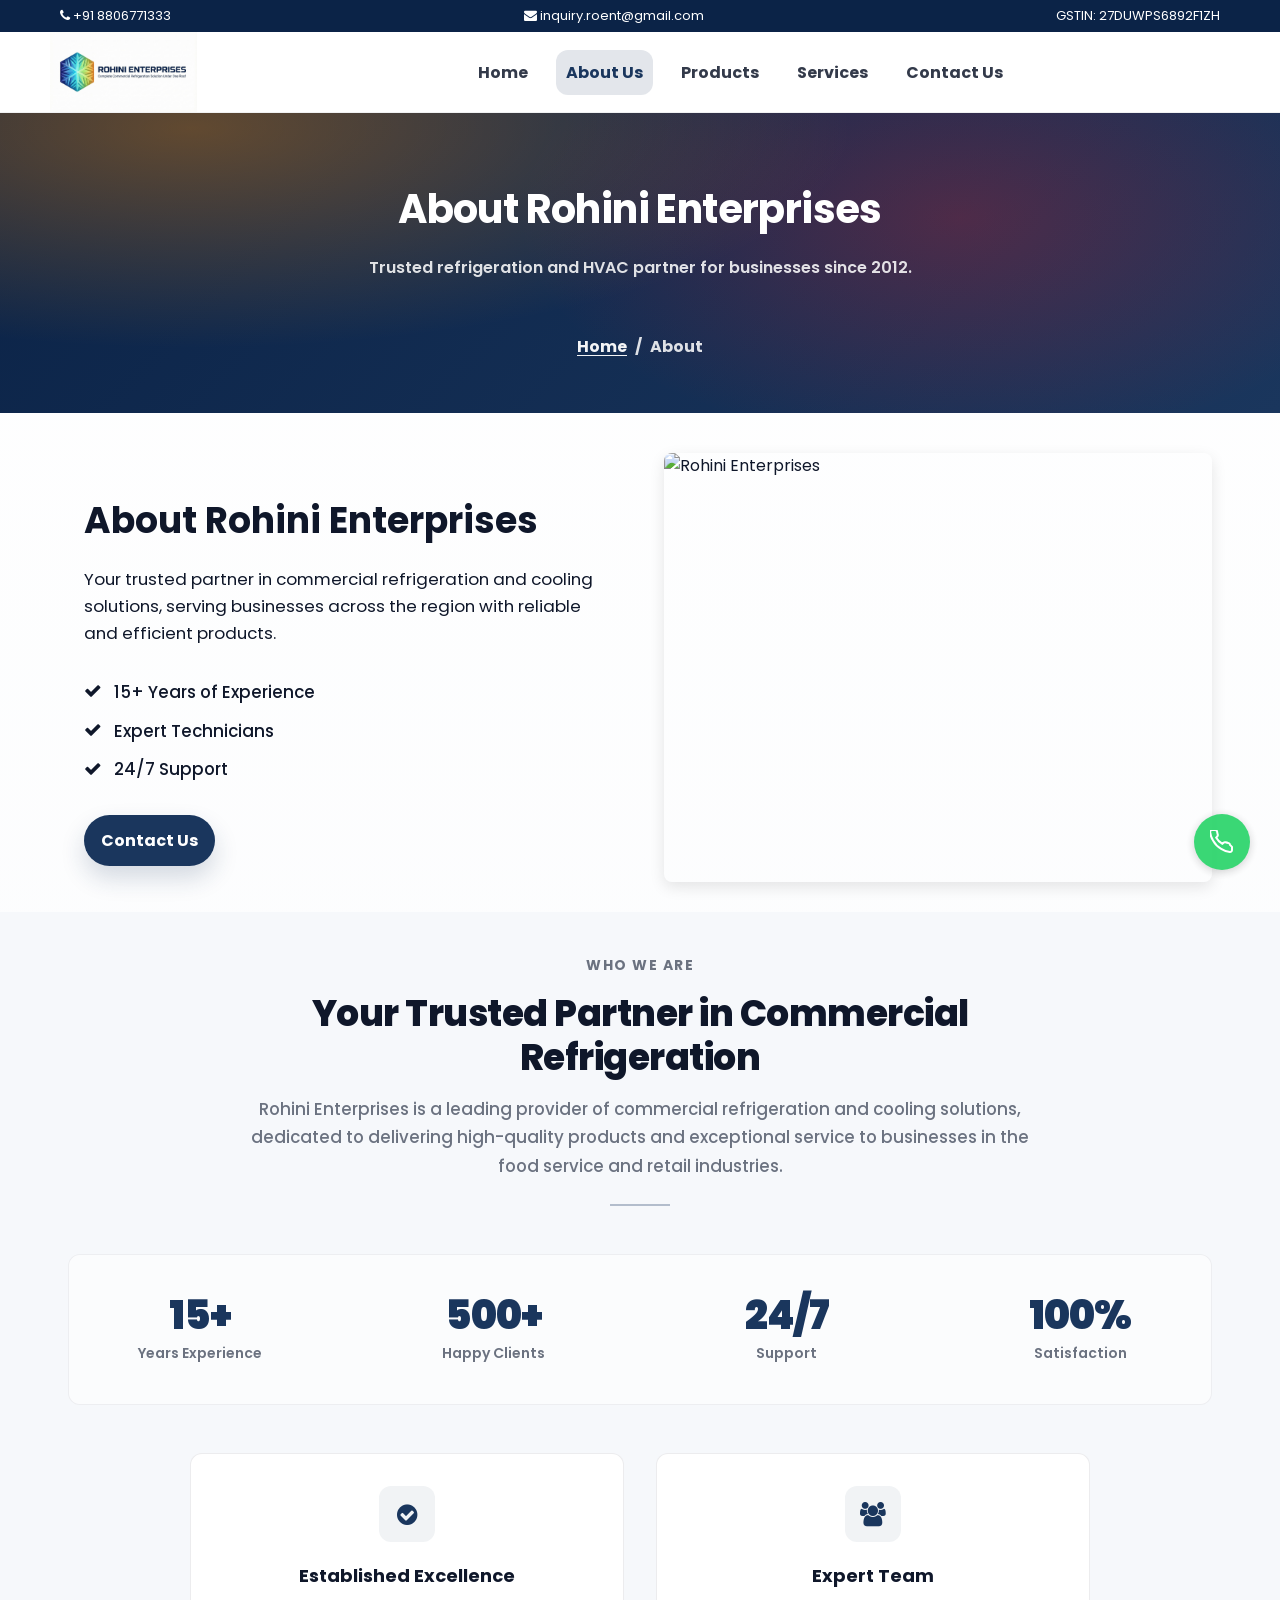
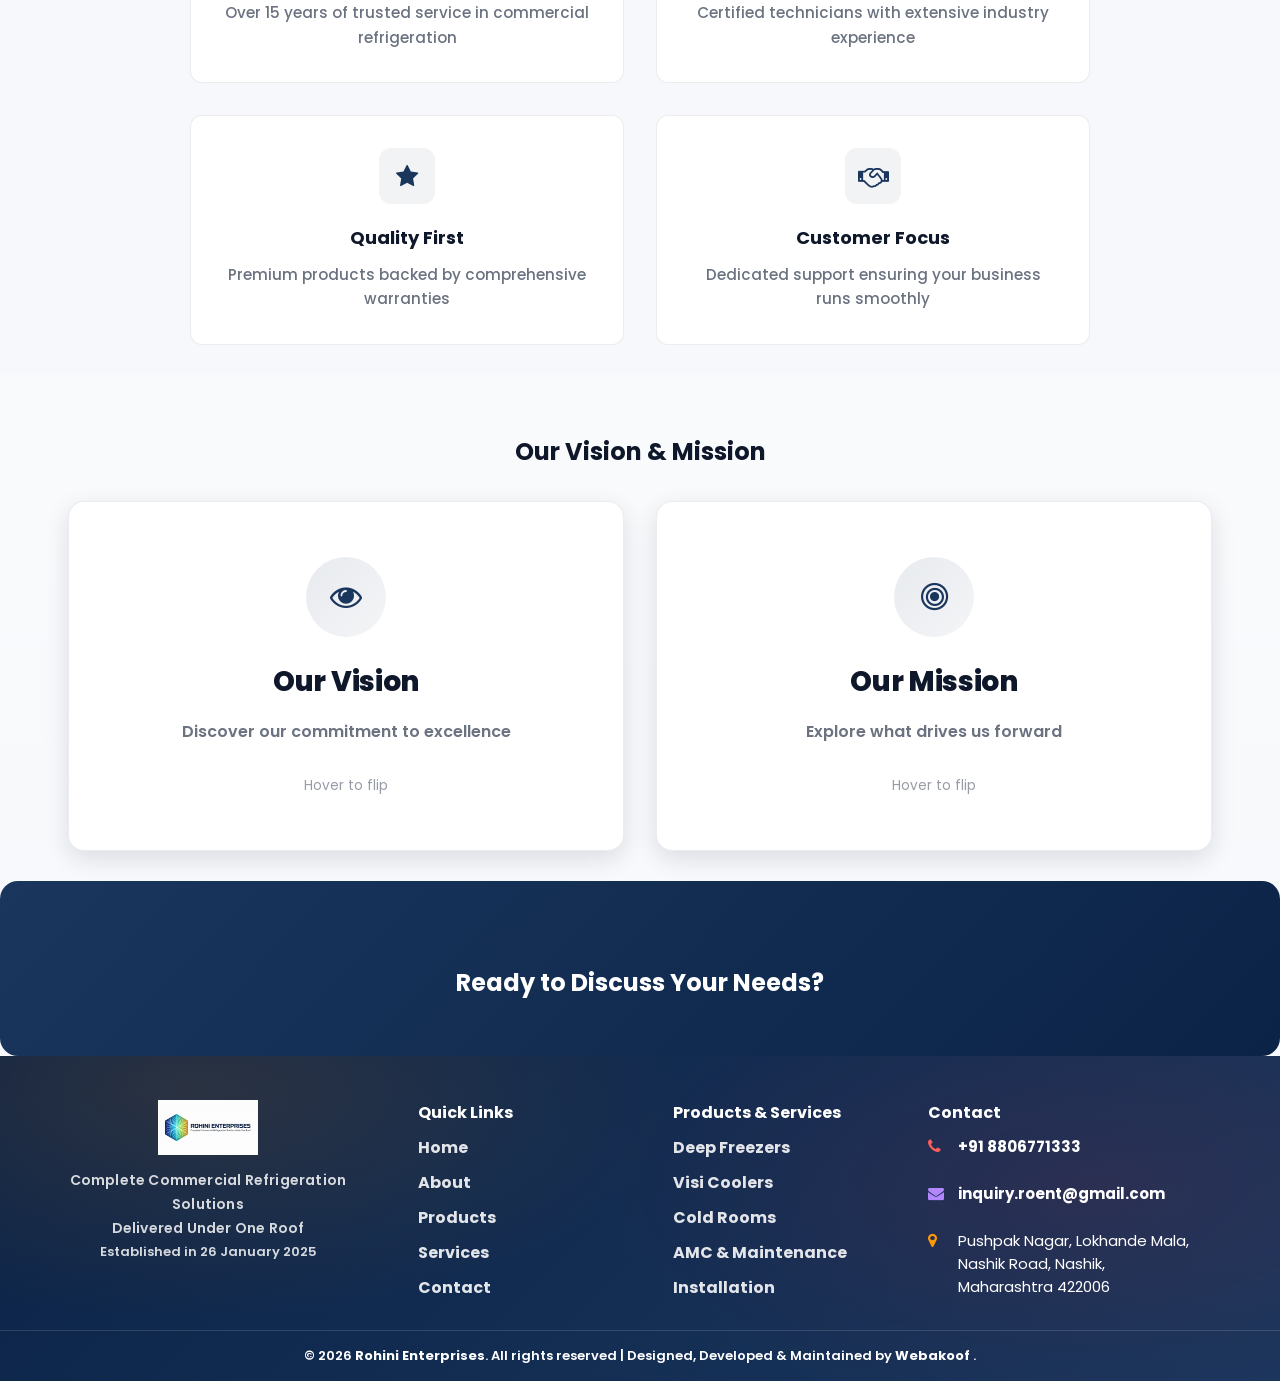
==== about.html @ c816a58b "Initial site commit" ====
<!doctype html>
<html lang="en">
<head>
  <meta charset="utf-8" />
  <meta name="viewport" content="width=device-width, initial-scale=1" />
  <link rel="icon" href="images/logo/logoicon.jpeg" type="image/jpeg">
  <link rel="shortcut icon" href="images/logo/logoicon.jpeg" type="image/jpeg">
  <title>About | Rohini Enterprises</title>
  <link rel="preconnect" href="https://fonts.googleapis.com">
  <link rel="preconnect" href="https://fonts.gstatic.com" crossorigin>
  <link href="https://fonts.googleapis.com/css2?family=Poppins:wght@400;600;700;800;900&display=swap" rel="stylesheet">
  <link rel="stylesheet" href="https://cdnjs.cloudflare.com/ajax/libs/font-awesome/4.7.0/css/font-awesome.min.css">

  <link rel="stylesheet" href="css/main.css" />
</head>
<body>


  
<!-- Top Info Strip -->
<div class="top-info-strip">
  <div class="top-info-inner">

    <div class="top-info-left">
      <i class="fa fa-phone"></i> +91 8806771333
    </div>

    <div class="top-info-center">
      <i class="fa fa-envelope"></i> inquiry.roent@gmail.com
    </div>

    <div class="top-info-right">
      GSTIN:  27DUWPS6892F1ZH
    </div>

  </div>
</div>



 <header class="site-header">
    <div class="container header-inner">
      <a class="brand" href="index.html">
        <img src="images/logo/logoicon.jpeg" alt="Rohini Enterprises" class="header-logo">
      </a>

      <nav class="nav" aria-label="Main navigation">
        <a href="index.html" data-i18n="nav_home">Home</a>
        <a href="about.html" class="active" data-i18n="nav_about">About Us</a>
        <a href="products.html" data-i18n="nav_products">Products</a>
        <a href="services.html" data-i18n="nav_services">Services</a>
        <a href="contact.html" data-i18n="nav_contact">Contact Us</a>
      </nav>

      <div class="header-actions">
        <button class="hamburger" id="hamburger" type="button" aria-label="Open menu">
          <span></span><span></span><span></span>
        </button>
      </div>
    </div>

    <div class="mobile-panel" id="mobilePanel" aria-label="Mobile menu">
      <nav>
        <a href="index.html" data-i18n="nav_home">Home</a>
        <a href="about.html" class="active" data-i18n="nav_about">About Us</a>
        <a href="products.html" data-i18n="nav_products">Products</a>
        <a href="services.html" data-i18n="nav_services">Services</a>
        <a href="contact.html" data-i18n="nav_contact">Contact Us</a>
      </nav>
    </div>
  </header>

  <section class="page-hero">
    <div class="container hero-inner">
      <h1 class="reveal" data-i18n="about_title">About Rohini Enterprises</h1>
      <p class="reveal" data-i18n="about_sub">Trusted refrigeration and HVAC partner for businesses since 2012.</p>
      <div class="breadcrumbs reveal" aria-label="Breadcrumb">
        <a href="index.html" data-i18n="crumb_home">Home</a>
        <span>/</span>
        <span data-i18n="nav_about">About</span>
      </div>
    </div>
  </section>

<main>
<!-- About Intro Section -->
<section class="section">
  <div class="container">
    <div class="about-grid">
      <div class="about-text">
        <h1 class="section-title">About Rohini Enterprises</h1>
        <p>Your trusted partner in commercial refrigeration and cooling solutions, serving businesses across the region with reliable and efficient products.</p>
        <div class="features-list">
          <p><i class="fa fa-check"></i> 15+ Years of Experience</p>
          <p><i class="fa fa-check"></i> Expert Technicians</p>
          <p><i class="fa fa-check"></i> 24/7 Support</p>
        </div>
        <a href="contact.html" class="btn btn-primary">Contact Us</a>
      </div>
      <div class="about-img">
        <img src="images/about-image.jpg" alt="Rohini Enterprises" loading="lazy">
      </div>
    </div>
  </div>
</section>

<!-- Who We Are Section -->
<section id="who-we-are" class="section who-we-are-section">
  <div class="container">
    <!-- Section Header -->
    <div class="who-we-are-header">
      <span class="section-subtitle">Who We Are</span>
      <h2 class="section-headline">Your Trusted Partner in Commercial Refrigeration</h2>
      <p class="section-description">Rohini Enterprises is a leading provider of commercial refrigeration and cooling solutions, dedicated to delivering high-quality products and exceptional service to businesses in the food service and retail industries.</p>
      <div class="section-divider"></div>
    </div>
    
    <!-- Stats Strip -->
    <div class="stats-strip">
      <div class="stat-item">
        <div class="stat-number">15+</div>
        <div class="stat-label">Years Experience</div>
      </div>
      <div class="stat-item">
        <div class="stat-number">500+</div>
        <div class="stat-label">Happy Clients</div>
      </div>
      <div class="stat-item">
        <div class="stat-number">24/7</div>
        <div class="stat-label">Support</div>
      </div>
      <div class="stat-item">
        <div class="stat-number">100%</div>
        <div class="stat-label">Satisfaction</div>
      </div>
    </div>
    
    <!-- Value Points Grid -->
    <div class="value-points-grid">
      <div class="value-point">
        <div class="value-icon">
          <i class="fa fa-check-circle"></i>
        </div>
        <h4>Established Excellence</h4>
        <p>Over 15 years of trusted service in commercial refrigeration</p>
      </div>
      
      <div class="value-point">
        <div class="value-icon">
          <i class="fa fa-users"></i>
        </div>
        <h4>Expert Team</h4>
        <p>Certified technicians with extensive industry experience</p>
      </div>
      
      <div class="value-point">
        <div class="value-icon">
          <i class="fa fa-star"></i>
        </div>
        <h4>Quality First</h4>
        <p>Premium products backed by comprehensive warranties</p>
      </div>
      
      <div class="value-point">
        <div class="value-icon">
          <i class="fa fa-handshake-o"></i>
        </div>
        <h4>Customer Focus</h4>
        <p>Dedicated support ensuring your business runs smoothly</p>
      </div>
    </div>
  </div>
</section>


<!-- Vision & Mission Section -->
<section class="section">
  <div class="container">
    <h2 class="section-title">Our Vision & Mission</h2>
    <div class="vision-mission-grid">
      <!-- Vision Flip Card -->
      <div class="flip-card" data-flip-card>
        <div class="flip-card-inner">
          <div class="flip-card-front">
            <div class="card-icon">
              <i class="fa fa-eye"></i>
            </div>
            <h3>Our Vision</h3>
            <p>Discover our commitment to excellence</p>
            <div class="flip-hint">
              <i class="fa fa-hand-pointer"></i>
              <span class="hint-desktop">Hover to flip</span>
              <span class="hint-mobile">Tap to flip</span>
            </div>
          </div>
          <div class="flip-card-back">
            <h3>Our Vision</h3>
            <p>To be the most trusted name in commercial refrigeration solutions, known for innovation, reliability, and exceptional customer service.</p>
          </div>
        </div>
      </div>

      <!-- Mission Flip Card -->
      <div class="flip-card" data-flip-card>
        <div class="flip-card-inner">
          <div class="flip-card-front">
            <div class="card-icon">
              <i class="fa fa-bullseye"></i>
            </div>
            <h3>Our Mission</h3>
            <p>Explore what drives us forward</p>
            <div class="flip-hint">
              <i class="fa fa-hand-pointer"></i>
              <span class="hint-desktop">Hover to flip</span>
              <span class="hint-mobile">Tap to flip</span>
            </div>
          </div>
          <div class="flip-card-back">
            <h3>Our Mission</h3>
            <ul class="mission-list">
              <li><i class="fa fa-check"></i> Provide top-quality commercial refrigeration equipment</li>
              <li><i class="fa fa-check"></i> Deliver exceptional customer service and support</li>
              <li><i class="fa fa-check"></i> Offer energy-efficient and sustainable solutions</li>
              <li><i class="fa fa-check"></i> Build long-term relationships with our clients</li>
            </ul>
          </div>
        </div>
      </div>
    </div>
  </div>
</section>



  <!-- Team Section -->
  <!-- <section class="section">
    <div class="container text-center">
      <h2 class="section-title">Our Team</h2>
      
    </div>
  </section> -->

 

  

  <!-- CTA Section -->
  <section class="section cta-section">
    <div class="container text-center">
      <h2 class="section-title">Ready to Discuss Your Needs?</h2>
      <!-- CTA content remains the same -->
    </div>
  </section>
</main>

  <footer class="footer">
    <div class="footer-top">
      <div class="container footer-grid">
      <div class="footer-logo-box">
  <div class="footer-brand">
  <a href="index.html" class="footer-logo-link">
    <img
      src="images/logo/logoicon.jpeg"
      alt="Rohini Enterprises"
      class="footer-logo"
    />
  </a>

  <p class="footer-brand-text">
  Complete Commercial Refrigeration Solutions<br>
  Delivered Under One Roof
</p>

  <p class="footer-brand-year">
    Established in 26 January 2025
  </p>
</div>
</div>
        <div>
          <h3 data-i18n="footer_quick">Quick Links</h3>
          <ul>
            <li><a href="index.html" data-i18n="nav_home">Home</a></li>
            <li><a href="about.html" data-i18n="nav_about">About</a></li>
            <li><a href="products.html" data-i18n="nav_products">Products</a></li>
            <li><a href="services.html" data-i18n="nav_services">Services</a></li>
            <li><a href="contact.html" data-i18n="nav_contact">Contact</a></li>
          </ul>
        </div>
        <div>
          <h3 data-i18n="footer_ps">Products & Services</h3>
          <ul>
            <li><a href="products.html">Deep Freezers</a></li>
            <li><a href="products.html">Visi Coolers</a></li>
            <li><a href="products.html">Cold Rooms</a></li>
            <li><a href="services.html">AMC & Maintenance</a></li>
            <li><a href="services.html">Installation</a></li>
          </ul>
        </div>
        <div>
          <h3 data-i18n="footer_contact">Contact</h3>
        <ul class="footer-contact fancy-icons">
  <li class="phone">
    <i class="fa fa-phone"></i>
    <a href="tel:+918806771333">+91 8806771333</a>
  </li>

  <li class="email">
    <i class="fa fa-envelope"></i>
    <a href="mailto:inquiry.roent@gmail.com">inquiry.roent@gmail.com</a>
  </li>

  <li class="address">
    <i class="fa fa-map-marker"></i>
    <span>
      Pushpak Nagar, Lokhande Mala,<br>
      Nashik Road, Nashik,<br>
      Maharashtra 422006
    </span>
  </li>
</ul>

          <!-- <div class="map" style="margin-top:12px">
            <iframe src="https://www.google.com/maps/embed?pb=!1m18!1m12!1m3!1d7499.187116988075!2d73.82320623843785!3d19.98358807566749!2m3!1f0!2f0!3f0!3m2!1i1024!2i768!4f13.1!3m3!1m2!1s0x3bddeaa495f6bd31%3A0xc642419899696885!2sPushpak%20Nagar%2C%20Dhara%20Society%2C%20Laxman%20Nagar%2C%20Nashik%20Road%2C%20Nashik%2C%20Maharashtra!5e0!3m2!1sen!2sin!4v1770349697930!5m2!1sen!2sin" width="600" height="450" style="border:0;" allowfullscreen="" loading="lazy" referrerpolicy="no-referrer-when-downgrade" title="Google Map"></iframe>
          </div> -->
        </div>
      </div>
    </div>
     <!-- Copyright bottom -->
    <div class="footer-bottom">
      <div class="container">
        <div class="bottom-inner">
          <p class="copyright" style="text-align:center; color: #fff !important;">
            &copy; 2026 <strong style="color: #fff;">Rohini Enterprises</strong>. All rights reserved | Designed, Developed & Maintained by

            <a href="https://webakoof.com" target="_blank" rel="noopener noreferrer" style="color: #fff; text-decoration: none;"> <strong>Webakoof</strong> </a>.
          </p>
        </div>
      </div>
    </div>
  </footer>

  <div class="floating" aria-label="Floating actions">
    <a class="float-btn call" href="tel:+919999999999" aria-label="Call">
      <svg viewBox="0 0 24 24" fill="none" stroke="currentColor" stroke-width="2" stroke-linecap="round" stroke-linejoin="round" aria-hidden="true">
        <path d="M22 16.9v3a2 2 0 0 1-2.2 2 19.8 19.8 0 0 1-8.6-3.1A19.5 19.5 0 0 1 3.2 10.8 19.8 19.8 0 0 1 .1 2.2 2 2 0 0 1 2.1 0h3a2 2 0 0 1 2 1.7c.1.9.3 1.9.6 2.7a2 2 0 0 1-.5 2.1L6.1 7.6a16 16 0 0 0 6.3 6.3l1.1-1.1a2 2 0 0 1 2.1-.5c.9.3 1.8.5 2.7.6a2 2 0 0 1 1.7 2z" />
      </svg>
    </a>
    <button class="float-btn top" id="scrollTop" type="button" aria-label="Scroll to top">
      <svg viewBox="0 0 24 24" fill="none" stroke="currentColor" stroke-width="2" stroke-linecap="round" stroke-linejoin="round" aria-hidden="true">
        <path d="M12 19V5" />
        <path d="M5 12l7-7 7 7" />
      </svg>
    </button>
  </div>

  <script src="js/main.js"></script>
</body>
</html>
---- css/main.css ----
/* Main Theme: Rohini Enterprises */
:root{
  --navy:#1A365D;
  --white:#FFFFFF;
  --red:#E21F26;
  --orange:#FF8C00;
  --slate:#0f172a;
  --muted:#6b7280;
  --bg:#f6f8fb;
  --card:#ffffff;
  --ring: rgba(26,54,93,.18);
  --shadow: 0 12px 35px rgba(15,23,42,.10);
  --shadow-sm: 0 10px 20px rgba(15,23,42,.08);
  --radius: 18px;
  --radius-sm: 12px;
  --container: 1180px;
}

*{box-sizing:border-box;}
html{scroll-behavior:smooth;}
body{
  margin:0;
  font-family: "Poppins", system-ui, -apple-system, Segoe UI, Roboto, Arial, sans-serif;
  color:var(--slate);
  background:linear-gradient(180deg,#ffffff 0%, var(--bg) 100%);
}
img{max-width:100%; display:block;}
a{color:inherit; text-decoration:none;}

.container{max-width:var(--container); margin:0 auto; padding:0 18px;}

.btn{
  display:inline-flex;
  align-items:center;
  justify-content:center;
  gap:10px;
  padding:12px 16px;
  border-radius:999px;
  font-weight:700;
  border:1px solid transparent;
  cursor:pointer;
  transition:transform .2s ease, box-shadow .2s ease, background .2s ease, border-color .2s ease;
  user-select:none;
}
.btn:active{transform:translateY(1px) scale(.99);}
.btn-primary{background:var(--navy); color:var(--white); box-shadow: 0 12px 25px rgba(26,54,93,.18);}
.btn-primary:hover{transform:translateY(-1px); box-shadow: 0 16px 32px rgba(26,54,93,.22);}
.btn-accent{background:#199bec; color:#ffffff; box-shadow: 0 12px 25px rgba(25,155,236,.22);}
.btn-accent:hover{transform:translateY(-1px); box-shadow: 0 16px 32px rgba(25,155,236,.28); background:#199bec;}
.btn-outline{background:transparent; border-color:rgba(15,23,42,.15);}
.btn-outline:hover{border-color:rgba(26,54,93,.35); box-shadow:0 10px 18px rgba(15,23,42,.08); transform:translateY(-1px);}

.text-center{
  text-align:center;
  display:flex;
  justify-content:center;
  align-items:center;
}

.badge{
  display:inline-flex;
  align-items:center;
  gap:8px;
  padding:8px 12px;
  border-radius:999px;
  background:rgba(26,54,93,.08);
  border:1px solid rgba(26,54,93,.14);
  font-weight:700;
  color:var(--navy);
}

header.site-header{
  position:sticky;
  top:0;
  z-index:50;
  background:rgba(255,255,255,.82);
  backdrop-filter: blur(12px);
  border-bottom:1px solid rgba(15,23,42,.06);
}
.header-inner{
  display:flex;
  align-items:center;
  justify-content:space-between;
  gap:14px;
  padding:12px 0;
}
.brand {
  display: flex;
  align-items: center;
  justify-content: center;
  padding: 0;
  margin: 0;
  height: 100%;
  min-width: 200px; /* Increased min-width to prevent squishing */
  max-width: 300px; /* Added max-width to prevent excessive stretching */
}

.header-logo {
  width: 100%;
  height: auto;
  max-height: 80px; /* Increased max height */
  object-fit: contain;
  object-position: left center;
  transition: transform 0.2s ease;
}

/* Adjust header container */
.header-inner {
  display: flex;
  align-items: center;
  justify-content: space-between;
  gap: 20px;
  padding: 10px 0;
  height: 80px; /* Fixed height for consistency */
}

/* Responsive adjustments */
@media (max-width: 1200px) {
  .header-logo {
    max-height: 70px;
  }
  .header-inner {
    height: 70px;
  }
}

@media (max-width: 992px) {
  .header-logo {
    max-height: 60px;
  }
  .header-inner {
    height: 60px;
  }
}

@media (max-width: 768px) {
  .header-logo {
    max-height: 50px;
  }
  .header-inner {
    height: 50px;
  }
}

@media (max-width: 480px) {
  .brand {
    min-width: 150px;
  }
  .header-logo {
    max-height: 45px;
  }
  .header-inner {
    height: 45px;
  }
}
.logo{
  width:44px;
  height:44px;
  border-radius:14px;
  background:linear-gradient(135deg,var(--navy),#0b2347);
  display:grid;
  place-items:center;
  box-shadow:0 14px 30px rgba(26,54,93,.22);
}
.logo span{
  color:var(--white);
  font-weight:900;
  letter-spacing:.5px;
}
.brand-title{line-height:1.1;}
.brand-title strong{display:block; font-size:15px; letter-spacing:.2px;}
.brand-title small{display:block; color:var(--muted); font-weight:600;}

.nav{
  display:flex;
  align-items:center;
  gap:18px;
}
.nav a{
  font-weight:700;
  padding:10px 10px;
  border-radius:12px;
  color:rgba(15,23,42,.85);
  transition:background .2s ease, color .2s ease, transform .2s ease;
}
.nav a:hover{background:rgba(26,54,93,.08); color:var(--navy); transform:translateY(-1px);}
.nav a.active{background:rgba(26,54,93,.12); color:var(--navy);}

.header-actions{
  display:flex;
  align-items:center;
  gap:10px;
}
.lang-toggle{
  display:inline-flex;
  align-items:center;
  gap:8px;
  padding:10px 12px;
  border-radius:999px;
  background:rgba(15,23,42,.04);
  border:1px solid rgba(15,23,42,.08);
}
.lang-toggle button{
  border:0;
  background:transparent;
  cursor:pointer;
  font-weight:800;
  padding:6px 10px;
  border-radius:999px;
  color:rgba(15,23,42,.72);
}
.lang-toggle button.active{background:rgba(26,54,93,.12); color:var(--navy);}

 .cart-link{
   position:relative;
   display:inline-flex;
   align-items:center;
   gap:8px;
 }
 .cart-badge{
   display:none;
   align-items:center;
   justify-content:center;
   min-width:22px;
   height:22px;
   padding:0 6px;
   border-radius:999px;
   background:var(--red);
   color:var(--white);
   font-weight:900;
   font-size:12px;
   box-shadow:0 10px 20px rgba(226,31,38,.25);
 }

.hamburger{
  display:none;
  width:46px;
  height:44px;
  border-radius:14px;
  border:1px solid rgba(15,23,42,.10);
  background:rgba(255,255,255,.70);
  cursor:pointer;
}
.hamburger span{display:block; width:20px; height:2px; background:rgba(15,23,42,.72); margin:5px auto; border-radius:2px;}

.mobile-panel{
  display:none;
  position:fixed;
  inset:72px 12px auto 12px;
  border-radius:18px;
  background:rgba(255,255,255,.96);
  backdrop-filter: blur(12px);
  box-shadow: var(--shadow);
  border:1px solid rgba(15,23,42,.08);
  overflow:hidden;
  z-index:60;
}
.mobile-panel.open{display:block;}
.mobile-panel nav{display:flex; flex-direction:column; padding:10px;}
.mobile-panel nav a{padding:14px 12px; border-radius:14px;}
.mobile-panel .mobile-cta{display:flex; gap:10px; padding:12px; border-top:1px solid rgba(15,23,42,.06);}

.page-hero{
  position:relative;
  color:var(--white);
  background: radial-gradient(1200px 400px at 15% 5%, rgba(255,140,0,.35), transparent 55%),
              radial-gradient(800px 420px at 75% 35%, rgba(226,31,38,.28), transparent 55%),
              linear-gradient(135deg, #0b2347, var(--navy));
  overflow:hidden;
}
.page-hero .hero-inner{padding:58px 0 24px 0;}
.page-hero h1{margin:0; font-size:40px; letter-spacing:-.6px;}
.page-hero p{margin:10px 0 0 0; color:rgba(255,255,255,.86); max-width:720px; font-weight:600;}

.breadcrumbs{
  display:flex;
  align-items:center;
  gap:8px;
  flex-wrap:wrap;
  padding:14px 0 22px 0;
  color:rgba(255,255,255,.86);
  font-weight:700;
}
.breadcrumbs a{color:rgba(255,255,255,.95); text-decoration:underline; text-underline-offset:3px;}

.section{
  padding:40px 0 30px 0;
}
.section:last-child{
  padding-bottom:40px;
}
.section-title{
  display:flex;
  align-items:flex-end;
  justify-content:space-between;
  gap:16px;
  margin-bottom:18px;
}
.section-title.section-title-center{
  justify-content:center;
  text-align:center;
}
.section-title.section-title-center p{margin-left:auto; margin-right:auto;}
.section-title.section-title-center > div{width:100%;}
.section-title h2{margin:0; font-size:30px; letter-spacing:-.4px;}
.section-title p{margin:0; color:var(--muted); font-weight:600; max-width:560px;}

.grid{display:grid; gap:18px;}
.grid-3{grid-template-columns:repeat(3, minmax(0,1fr));}
.grid-2{grid-template-columns:repeat(2, minmax(0,1fr));}
.grid-4{grid-template-columns:repeat(4, minmax(0,1fr));}

 .grid > .card{display:flex; flex-direction:column; height:100%;}
 .grid > .card .card-body{display:flex; flex-direction:column; flex:1;}
 .grid > .card .card-actions{margin-top:auto;}

.card{
  background:var(--card);
  border:1px solid rgba(15,23,42,.08);
  border-radius:var(--radius);
  box-shadow:var(--shadow-sm);
  overflow:hidden;
  transform:translateY(0);
  transition:transform .25s ease, box-shadow .25s ease, border-color .25s ease;
}
.card:hover{transform:translateY(-4px); box-shadow:var(--shadow); border-color:rgba(26,54,93,.18);}
.card-media{height:170px; overflow:hidden;}
.card-media img{width:100%; height:100%; object-fit:cover; transform:scale(1.02); transition:transform .35s ease;}
.card:hover .card-media img{transform:scale(1.08);}
.card-body{padding:16px;}
.card-body h3{margin:0 0 8px 0; font-size:18px;}
.card-body p{margin:0 0 12px 0; color:var(--muted); font-weight:600; line-height:1.5;}
.card-actions{display:flex; gap:10px; flex-wrap:wrap;}

 /* Product Grid - Enhanced Card Styling */
 .product-grid .card{
   display:flex;
   flex-direction:column;
   height:100%;
   border-radius:16px;
   overflow:hidden;
   background:var(--card);
   border:1px solid rgba(15,23,42,.1);
   box-shadow:0 4px 12px rgba(15,23,42,.08);
   transition:all 0.3s cubic-bezier(0.4, 0, 0.2, 1);
   will-change:transform, box-shadow;
 }

 .product-grid .card:hover{
   transform:translateY(-6px);
   box-shadow:0 12px 28px rgba(15,23,42,.15);
   border-color:rgba(26,54,93,.2);
 }

 /* Image Container - Fixed Height with Perfect Centering */
 .product-grid .card-media{
   height:280px;
   width:100%;
   display:flex;
   align-items:center;
   justify-content:center;
   background:linear-gradient(180deg, #f8f9fa 0%, #ffffff 100%);
   padding:20px;
   overflow:hidden;
   position:relative;
 }

 /* Subtle background pattern for visual depth */
 .product-grid .card-media::before{
   content:'';
   position:absolute;
   inset:0;
   background-image:radial-gradient(circle at 2px 2px, rgba(15,23,42,.03) 1px, transparent 0);
   background-size:24px 24px;
   opacity:0.5;
 }

 /* Image Styling - Perfect Centering and Aspect Ratio */
 .product-grid .card-media img{
   width:100%;
   height:100%;
   object-fit:contain;
   object-position:center;
   display:block;
   transition:transform 0.4s cubic-bezier(0.4, 0, 0.2, 1);
   max-width:100%;
   max-height:100%;
 }

 /* Subtle zoom on hover */
 .product-grid .card:hover .card-media img{
   transform:scale(1.05);
 }

 /* Card Body - Consistent Styling */
 .product-grid .card-body{
   padding:20px;
   text-align:center;
   display:flex;
   flex-direction:column;
   justify-content:center;
   flex:1;
   background:var(--card);
 }

 .product-grid .card-body h3{
   margin:0;
   font-size:1.15em;
   font-weight:700;
   color:var(--slate);
   line-height:1.4;
   letter-spacing:-0.2px;
 }

 /* Responsive Image Heights */
 @media (max-width: 980px){
   .product-grid .card-media{
     height:260px;
     padding:18px;
   }
   
   .product-grid .card{
     border-radius:14px;
   }
 }

 @media (max-width: 720px){
   .product-grid .card-media{
     height:240px;
     padding:16px;
   }
   
   .product-grid .card-body{
     padding:16px;
   }
   
   .product-grid .card-body h3{
     font-size:1.05em;
   }
   
   .product-grid .card{
     border-radius:12px;
   }
   
   .product-grid .card:hover{
     transform:translateY(-4px);
   }
 }

 .gallery-grid .card-media{height:260px;}

.category-grid .card{display:flex; flex-direction:column; height:100%;}
.category-grid .card-media{
  height:220px;
  display:flex;
  align-items:center;
  justify-content:center;
  padding:12px;
  background:rgba(255,255,255,.9);
}
.category-grid .card-media img{
  object-fit:contain;
  transform:none;
}
.category-grid .card:hover .card-media img{transform:none;}
.category-grid .card-body{display:flex; flex-direction:column; flex:1;}
.category-grid .card-actions{margin-top:auto;}

.hero-home{
  position:relative;
  color:var(--white);
  background: transparent;
  overflow:hidden;
  width:100%;
  margin:0;
  padding:0;
}
.hero-home .hero-wrap{padding:0; display:block;}
.hero-home h1{margin:0; font-size:46px; letter-spacing:-1px;}
.hero-home p{margin:12px 0 0 0; color:rgba(255,255,255,.86); font-weight:600; max-width:650px; line-height:1.55;}
.hero-cta{margin-top:18px; display:flex; gap:12px; flex-wrap:wrap;}
.hero-kicker{margin-bottom:14px;}
 .hero-home .hero-kicker{color:rgba(255,255,255,.95); background:rgba(255,255,255,.10); border-color:rgba(255,255,255,.18);}

/* Hero Banner Slider Styling */
.hero-banner-slider{
  position:relative;
  width:100%;
  margin:0;
  padding:0;
  overflow:hidden;
  min-height:300px;
  background:transparent;
}
.hero-slide{
  position:absolute;
  width:100%;
  top:0;
  left:0;
  opacity:0;
  visibility:hidden;
  transition:opacity 0.8s ease-in-out, visibility 0.8s ease-in-out;
  z-index:1;
}
.hero-slide.active{
  position:relative;
  opacity:1;
  visibility:visible;
  z-index:2;
}
/* Hero Slider Navigation Arrows */
.hero-slider-arrow{
  position:absolute;
  top:50%;
  transform:translateY(-50%);
  width:50px;
  height:50px;
  border-radius:50%;
  background:rgba(255,255,255,0.9);
  border:2px solid rgba(26,54,93,0.2);
  color:var(--navy);
  display:flex;
  align-items:center;
  justify-content:center;
  cursor:pointer;
  z-index:10;
  transition:all 0.3s ease;
  font-size:20px;
  box-shadow:0 4px 12px rgba(0,0,0,0.15);
}
.hero-slider-arrow:hover{
  background:var(--white);
  border-color:var(--navy);
  transform:translateY(-50%) scale(1.1);
  box-shadow:0 6px 20px rgba(0,0,0,0.25);
}
.hero-slider-arrow:active{
  transform:translateY(-50%) scale(0.95);
}
.hero-slider-prev{
  left:20px;
}
.hero-slider-next{
  right:20px;
}
@media (max-width: 768px){
  .hero-banner-slider{
    min-height:auto;
    max-height:500px;
  }
  .hero-slide{
    width:100%;
  }
  .hero-banner-link img{
    width:100%;
    height:auto;
    max-height:500px;
    object-fit:contain;
    object-position:center top;
  }
  .hero-slider-arrow{
    width:36px;
    height:36px;
    font-size:14px;
    background:rgba(255,255,255,0.95);
  }
  .hero-slider-prev{
    left:8px;
  }
  .hero-slider-next{
    right:8px;
  }
}
@media (max-width: 480px){
  .hero-banner-slider{
    min-height:auto;
    max-height:400px;
  }
  .hero-banner-link img{
    max-height:400px;
    object-fit:contain;
    object-position:center top;
  }
  .hero-slider-arrow{
    width:32px;
    height:32px;
    font-size:12px;
  }
  .hero-slider-prev{
    left:5px;
  }
  .hero-slider-next{
    right:5px;
  }
}
.hero-banner-link{
  width:100%;
  display:block;
  margin:0;
  padding:0;
  text-decoration:none;
  cursor:pointer;
  transition:opacity 0.3s ease;
}
.hero-banner-link:hover{
  opacity:0.95;
}
.hero-banner-link:active{
  opacity:0.9;
}
.hero-banner-link img{
  width:100%;
  height:auto;
  display:block;
  object-fit:cover;
  object-position:center;
  pointer-events:none;
  max-width:100%;
}

/* Legacy hero-banner class for backward compatibility */
.hero-banner{
  width:100%;
  display:block;
  margin:0;
  padding:0;
  text-decoration:none;
  cursor:pointer;
  transition:opacity 0.3s ease;
}
.hero-banner:hover{
  opacity:0.95;
}
.hero-banner:active{
  opacity:0.9;
}
.hero-banner img{
  width:100%;
  height:auto;
  display:block;
  object-fit:cover;
  pointer-events:none;
}

.slider{
  position:relative;
  border-radius:24px;
  overflow:hidden;
  border:1px solid rgba(255,255,255,.16);
  box-shadow: 0 28px 60px rgba(0,0,0,.22);
}
.slide{
  position:absolute;
  inset:0;
  opacity:0;
  transition:opacity .65s ease;
}
.slide.active{opacity:1;}
.slide img{width:100%; height:360px; object-fit:cover;}

 .slider-arrow{
   position:absolute;
   top:50%;
   transform:translateY(-50%);
   width:44px;
   height:44px;
   border-radius:16px;
   border:1px solid rgba(255,255,255,.22);
   background:rgba(0,0,0,.18);
   color:rgba(255,255,255,.92);
   display:grid;
   place-items:center;
   cursor:pointer;
   z-index:2;
   transition:background .2s ease, transform .2s ease;
 }
 .slider-arrow:hover{background:rgba(0,0,0,.28); transform:translateY(-50%) scale(1.03);}
 .slider-arrow.prev{left:12px;}
 .slider-arrow.next{right:12px;}
.slider-overlay{
  position:absolute;
  inset:0;
  background:linear-gradient(180deg, rgba(0,0,0,.0) 30%, rgba(0,0,0,.35) 100%);
}
.slider-dots{
  position:absolute;
  left:14px;
  bottom:14px;
  display:flex;
  gap:8px;
}
.dot{
  width:10px;
  height:10px;
  border-radius:999px;
  background:rgba(255,255,255,.55);
  border:1px solid rgba(255,255,255,.55);
  cursor:pointer;
}
.dot.active{background:var(--orange); border-color:var(--orange);}

.marquee{
  position:relative;
  border-top:1px solid rgba(255,255,255,.14);
  border-bottom:1px solid rgba(255,255,255,.14);
  background:rgba(255,255,255,.06);
  overflow:hidden;
}
.marquee .track{
  display:flex;
  width:max-content;
  gap:42px;
  padding:12px 0;
  animation: marquee 18s linear infinite;
}
.marquee .item{font-weight:800; color:rgba(255,255,255,.92); letter-spacing:.2px; white-space:nowrap;}
@keyframes marquee{from{transform:translateX(0);}to{transform:translateX(-50%);}}

.feature-block{
  background: radial-gradient(900px 320px at 10% 20%, rgba(255,140,0,.18), transparent 60%),
              radial-gradient(900px 320px at 80% 60%, rgba(226,31,38,.16), transparent 60%),
              linear-gradient(135deg, #ffffff, #f5f7fb);
  border:1px solid rgba(15,23,42,.08);
  border-radius:24px;
  padding:22px;
  box-shadow:var(--shadow-sm);
  display:grid;
  grid-template-columns: 1fr 1fr;
  gap:18px;
  align-items:center;
}
.feature-block h3{margin:0 0 10px 0; font-size:22px;}
.feature-block p{margin:0; color:rgba(15,23,42,.72); font-weight:600; line-height:1.6;}
.feature-media{border-radius:20px; overflow:hidden; border:1px solid rgba(15,23,42,.08);}
.feature-media img{width:100%; height:260px; object-fit:cover;}

.icon{
  width:46px;
  height:46px;
  border-radius:14px;
  display:flex;
  align-items:center;
  justify-content:center;
  background:rgba(26,54,93,.05);
  color:var(--navy);
  margin-bottom:12px;
}
.icon svg{width:24px; height:24px;}

.form{
  background:var(--card);
  border:1px solid rgba(15,23,42,.08);
  border-radius:24px;
  box-shadow:var(--shadow-sm);
  padding:18px;
}
.field{display:flex; flex-direction:column; gap:8px; margin-bottom:12px;}
.field label{font-weight:800; font-size:13px; color:rgba(15,23,42,.80);}
.field input, .field textarea{
  width:100%;
  border-radius:14px;
  border:1px solid rgba(15,23,42,.14);
  padding:12px 12px;
  font:inherit;
  outline:none;
  background:#fff;
  transition:border-color .2s ease, box-shadow .2s ease;
}
.field input:focus, .field textarea:focus{border-color:rgba(26,54,93,.55); box-shadow:0 0 0 4px var(--ring);}
.error{color:var(--red); font-weight:800; font-size:12px; display:none;}

.footer{
  background: radial-gradient(900px 420px at 15% 10%, rgba(255,140,0,.12), transparent 55%),
              radial-gradient(900px 420px at 85% 40%, rgba(226,31,38,.10), transparent 55%),
              linear-gradient(135deg, #0b2347, var(--navy));
  color:rgba(255,255,255,.86);
}
.footer-top{padding:44px 0 18px 0;}

.footer-grid{
  display:grid;
   gap:18px;
    grid-template-columns: 1.4fr 1fr 1fr 1.2fr;
  }
.footer h3{margin:0 0 10px 0; color:var(--white); font-size:16px;}
.footer p{margin:0; line-height:1.7; font-weight:600; color:rgba(255,255,255,.82);}
.footer a{color:rgba(255,255,255,.88); font-weight:700;}
.footer a:hover{color:var(--white); text-decoration:underline; text-underline-offset:3px;}
.footer ul{margin:0; padding:0; list-style:none; display:flex; flex-direction:column; gap:10px;}
.footer-bottom{
  border-top:1px solid rgba(255,255,255,.14);
  padding:14px 0;
  color:rgba(255,255,255,.70);
  font-weight:700;
  font-size:13px;
}



.footer-logo {
  display: block;
  height: 52px;
  width: auto;
  margin: 0 auto 14px auto;
    margin-bottom: 10px;
}

.footer-brand {
  max-width: 280px;
  text-align: center;
}
.footer-logo {
  height: 55px;
  width: auto;
  margin-bottom: 14px;
  align-items: center;
}

.footer-brand-text {
  font-size: 14px;
  line-height: 1.45;
  color: rgba(255, 255, 255, 0.85);
  margin-bottom: 4px;
  letter-spacing: 0.2px;
}



.footer-brand-year {
  font-size: 13px;
  color: rgba(255, 255, 255, 0.6);
}

.footer-contact {
  list-style: none;
  padding: 0;
  margin: 0;
}

.footer-contact li {
  display: flex;
  align-items: flex-start;
  gap: 12px;
  margin-bottom: 14px;
  font-size: 15px;
  color: #ffffff;
}

/* ICON BASE STYLE */
.footer-contact i {
  font-size: 16px;
  min-width: 18px;
  margin-top: 3px;
}

/* ICON COLORS (LIKE YOUR IMAGE) */
.footer-contact li.phone i {
  color: #ff5c5c; /* red/pink phone */
}

.footer-contact li.email i {
  color: #b388ff; /* purple mail */
}

.footer-contact li.address i {
  color: #ff9800; /* orange location */
}

/* LINKS */
.footer-contact a {
  color: #ffffff;
  text-decoration: none;
}

.footer-contact a:hover {
  text-decoration: underline;
}

/* Mobile alignment */
@media (max-width: 768px) {
  .footer-brand {
    text-align: center;
    margin: 0 auto;
  }
}

.map{
  border-radius:18px;
  overflow:hidden;
  border:1px solid rgba(255,255,255,.18);
  height:190px;
}
.map iframe{width:100%; height:100%; border:0;}

/* Floating Action Buttons */
.floating {
  position: fixed;
  right: 30px;
  bottom: 30px;
  display: flex;
  flex-direction: column;
  align-items: center;
  gap: 20px;
  z-index: 9999;
  pointer-events: none;
  /* Ensure buttons don't overlap with scrollbar */
  padding-right: env(safe-area-inset-right);
}

/* Base button styles for all floating buttons */
.float-btn, .whatsapp-toggle {
  width: 56px;
  height: 56px;
  border-radius: 50%;
  display: grid;
  place-items: center;
  background: #ffffff;
  border: 1px solid rgba(0, 0, 0, 0.1);
  box-shadow: 0 2px 10px rgba(0, 0, 0, 0.2);
  cursor: pointer;
  transition: all 0.3s cubic-bezier(0.4, 0, 0.2, 1);
  position: relative;
  overflow: hidden;
  padding: 0;
  margin: 0;
  text-decoration: none;
  color: inherit;
  pointer-events: auto;
}

/* Hover and active states */
.float-btn:hover, .whatsapp-toggle:hover {
  transform: translateY(-3px);
  box-shadow: 0 6px 16px rgba(0, 0, 0, 0.2);
}

.float-btn:active, .whatsapp-toggle:active {
  transform: translateY(0);
  box-shadow: 0 2px 8px rgba(0, 0, 0, 0.15);
}

/* Phone call button */
.float-btn.call {
  background: #25D366;
  border: none;
  order: 2;
  opacity: 0.9;
  transition: all 0.3s ease;
}

.float-btn.call:hover {
  opacity: 1;
  transform: scale(1.05);
  box-shadow: 0 6px 16px rgba(37, 211, 102, 0.4);
}

.float-btn.call svg {
  stroke: #fff;
  width: 24px;
  height: 24px;
}

/* WhatsApp button */
.whatsapp-toggle {
  background: #25D366;
  color: white;
  border: none;
  box-shadow: 0 4px 12px rgba(37, 211, 102, 0.3);
  order: 1;
  opacity: 0.9;
  transition: all 0.3s ease;
}

.whatsapp-toggle:hover {
  opacity: 1;
  transform: scale(1.05);
  box-shadow: 0 6px 16px rgba(37, 211, 102, 0.4);
}

.whatsapp-toggle i {
  font-size: 28px;
  color: white;
}

/* Back to top button */
.float-btn.top {
  display: none;
  background: var(--navy);
  border: none;
  order: 0;
  opacity: 0.9;
  transition: opacity 0.3s ease;
}

.float-btn.top.show {
  display: grid;
}

.float-btn.top svg {
  stroke: #fff;
  width: 22px;
  height: 22px;
}

/* Responsive adjustments */
@media (max-width: 768px) {
  .floating {
    right: max(20px, env(safe-area-inset-right));
    bottom: max(20px, env(safe-area-inset-bottom));
    gap: 15px;
  }
  
  .float-btn, .whatsapp-toggle {
    width: 52px;
    height: 52px;
  }
  
  .whatsapp-toggle i {
    font-size: 26px;
  }
  
  .float-btn svg {
    width: 22px;
    height: 22px;
  }
}

.reveal{opacity:0; transform:translateY(14px); transition:opacity .7s ease, transform .7s ease;}
.reveal.in-view{opacity:1; transform:translateY(0);}

.price{
  display:flex;
  align-items:baseline;
  justify-content:space-between;
  gap:10px;
  margin:10px 0 12px 0;
}

/* Service Cards */
.service-card {
  background: var(--card);
  border: 1px solid rgba(15,23,42,.08);
  border-radius: var(--radius);
  padding: 30px 25px;
  text-align: center;
  transition: all 0.3s cubic-bezier(0.4, 0, 0.2, 1);
  box-shadow: var(--shadow-sm);
  height: 100%;
  display: flex;
  flex-direction: column;
  align-items: center;
}

.service-card:hover {
  transform: translateY(-5px);
  box-shadow: var(--shadow);
  border-color: var(--navy);
}

.service-icon {
  width: 70px;
  height: 70px;
  border-radius: 50%;
  background: rgba(26, 54, 93, 0.05);
  display: flex;
  align-items: center;
  justify-content: center;
  margin: 0 auto 20px;
  transition: all 0.3s ease;
  position: relative;
}

.service-card:hover .service-icon {
  background: var(--navy);
  color: white;
  transform: scale(1.1);
}

.service-icon i {
  font-size: 28px;
  color: var(--navy);
  transition: all 0.3s ease;
  display: inline-block;
}

.service-card:hover .service-icon i {
  color: white;
}

/* Fallback icon styling for service-card */
.service-card .service-icon .icon-fallback {
  display: none;
  font-size: 28px;
  line-height: 1;
  position: absolute;
  top: 50%;
  left: 50%;
  transform: translate(-50%, -50%);
  transition: all 0.3s ease;
}

.service-card .service-icon .icon-fallback.show {
  display: block;
}

.service-card .service-icon i.hide {
  display: none !important;
}

.service-card:hover .service-icon .icon-fallback.show {
  filter: brightness(0) invert(1);
}

.service-card h3 {
  color: var(--navy);
  margin: 0 0 10px 0;
  font-size: 18px;
  font-weight: 700;
}

.service-card p {
  color: var(--muted);
  font-size: 14px;
  line-height: 1.6;
  margin: 0;
}

/* Responsive adjustments */
@media (max-width: 768px) {
  .service-card {
    padding: 20px 15px;
  }
  
  .service-icon {
    width: 60px;
    height: 60px;
  }
  
  .service-icon i {
    font-size: 24px;
  }
  
  .service-card .service-icon .icon-fallback {
    font-size: 24px;
  }
  
  .service-card h3 {
    font-size: 16px;
  }
  
  .service-card p {
    font-size: 13px;
  }
}

.price strong{font-size:18px;}
.price span{color:var(--muted); font-weight:700; font-size:13px;}
 .price{
   display:flex;
   align-items:baseline;
   justify-content:space-between;
   gap:10px;
   margin:10px 0 12px 0;
 }
 .price strong{font-size:18px;}
 .price span{color:var(--muted); font-weight:700; font-size:13px;}

 .cart{
   display:flex;
   flex-direction:column;
   gap:12px;
 }
 .cart-row{
   background:var(--card);
   border:1px solid rgba(15,23,42,.08);
   border-radius:20px;
   box-shadow:var(--shadow-sm);
   padding:12px;
   display:grid;
   grid-template-columns: 90px 1fr 110px 120px 120px;
   gap:12px;
   align-items:center;
 }
 .cart-media{width:90px; height:70px; border-radius:16px; overflow:hidden; border:1px solid rgba(15,23,42,.08);}
 .cart-media img{width:100%; height:100%; object-fit:cover;}
 .cart-name{font-weight:900;}
 .cart-price{color:var(--muted); font-weight:800; margin-top:4px;}
 .cart-qty input{
   width:100%;
   border-radius:14px;
   border:1px solid rgba(15,23,42,.14);
   padding:10px 10px;
   font:inherit;
   font-weight:800;
 }
 .cart-line{font-weight:900; text-align:right;}
 .cart-remove{display:flex; justify-content:flex-end;}

 .checkout-row{
   display:flex;
   align-items:center;
   justify-content:space-between;
   gap:10px;
   padding:8px 0;
   font-weight:800;
 }

.small-note{color:var(--muted); font-weight:700; font-size:13px; line-height:1.6;}

@media (max-width: 980px){
  .hero-home .hero-wrap{display:block;}
  .slider{order:-1;}
  .grid-3{grid-template-columns:repeat(2, minmax(0,1fr));}
  .grid-4{grid-template-columns:repeat(2, minmax(0,1fr));}
  .feature-block{grid-template-columns:1fr;}
  .footer-grid{grid-template-columns:1fr 1fr;}
  .cart-row{grid-template-columns: 70px 1fr;}
  .cart-line{text-align:left;}
  .cart-remove{justify-content:flex-start;}
}

@media (max-width: 720px){
  .nav{display:none;}
  .hamburger{display:inline-block;}
  .brand{min-width:auto;}
  .page-hero h1{font-size:32px;}
  .hero-home h1{font-size:34px;}
  .slide img{height:280px;}
  .grid-2{grid-template-columns:1fr;}
  .grid-3{grid-template-columns:1fr;}
  .grid-4{grid-template-columns:1fr;}
  .footer-grid{grid-template-columns:1fr;}
  .cart-row{grid-template-columns: 70px 1fr;}
  .cart-line{text-align:left;}
  .cart-remove{justify-content:flex-start;}

  .section{
    padding:32px 0 24px 0;
  }
  .section:last-child{
    padding-bottom:32px;
  }
  .page-hero .hero-inner{padding:44px 0 18px 0;}
  .hero-home .hero-wrap{padding:0;}
  .hero-home p{font-size:14px;}
  .hero-cta{flex-direction:column;}
  .hero-cta .btn{width:100%;}

  .cart-row{gap:10px;}
  .cart-qty, .cart-line, .cart-remove{grid-column:1 / -1;}

  .floating {
    right: 12px;
    bottom: 12px;
  }
  
  .float-btn {
    width: 48px;
    height: 48px;
  }
  
  .float-btn svg {
    width: 20px;
    height: 20px;
  }
  
}

@media (min-width: 981px){
  .slide img{height:clamp(9000px, 1400vh, 20000px);}
  .hero-home .hero-wrap{padding:0;}
}










.top-info-strip {
  background-color: #0b2347;
  color: #ffffff;
  font-size: 13px;
}

.top-info-inner {
  max-width: 1200px;
  margin: 0 auto;
  padding: 6px 20px;
  display: flex;
  justify-content: space-between;
  align-items: center;
}

.top-info-left span,
.top-info-right span {
  margin-right: 18px;
  display: inline-flex;
  align-items: center;
  gap: 6px;
}

.top-info-strip i {
  font-size: 13px;
}

/* Mobile */
@media (max-width: 768px) {
  .top-info-inner {
    flex-direction: column;
    gap: 6px;
    text-align: center;
  }

  .top-info-left span {
    margin-right: 0;
  }
}










.hero-center {
  text-align: center;
  display: flex;
  flex-direction: column;
  align-items: center;
}

.hero-center .breadcrumbs {
  display: flex;
  align-items: center;
  justify-content: center;
  gap: 6px;
}

.hero-center .separator {
  opacity: 0.6;
}






/* WhatsApp Floating Toggle - Styles moved to main floating buttons section */





/* About Page */


/* About intro section */
/* About Section */
.about-grid {
  display: grid;
  grid-template-columns: 1fr 1fr;
  gap: 3rem;
  align-items: center;
}

.about-text {
  padding: 1rem;
}

.about-text .section-title {
  text-align: left;
  margin-bottom: 1.5rem;
  font-size: 2.25rem;
  line-height: 1.2;
}

.about-text p {
  margin-bottom: 1.5rem;
  line-height: 1.6;
  font-size: 1.05rem;
}

.features-list {
  margin: 2rem 0;
}

.features-list p {
  margin: 0.75rem 0;
  display: flex;
  align-items: center;
  gap: 0.75rem;
  font-weight: 500;
}

.features-list i {
  color: var(--primary-color);
  font-size: 1.1rem;
}

.about-img {
  border-radius: 8px;
  overflow: hidden;
  box-shadow: 0 5px 15px rgba(0,0,0,0.1);
  height: 100%;
  min-height: 400px;
}

.about-img img {
  width: 100%;
  height: 100%;
  object-fit: cover;
  display: block;
  transition: transform 0.3s ease;
}

.about-img:hover img {
  transform: scale(1.02);
}

/* Responsive */
@media (max-width: 768px) {
  .about-grid {
    grid-template-columns: 1fr;
    gap: 2rem;
  }
  
  .about-text {
    text-align: center;
    padding: 0;
  }
  
  .about-text .section-title {
    text-align: center;
  }
  
  .features-list {
    text-align: left;
    max-width: 300px;
    margin: 2rem auto;
  }
  
  .about-img {
    min-height: 300px;
  }
}




/* who we are */


/* Ensure section titles are centered */
.section-title {
  text-align: center;
  width: 100%;
  margin-left: auto;
  margin-right: auto;
  display: block;
}

/* Who We Are Section - Clean & Simple */
.who-we-are-section {
  background: var(--bg);
}

/* Section Header */
.who-we-are-header {
  text-align: center;
  max-width: 800px;
  margin: 0 auto 3rem;
}

.section-subtitle {
  display: inline-block;
  font-size: 0.875rem;
  font-weight: 700;
  color: var(--muted);
  text-transform: uppercase;
  letter-spacing: 1.5px;
  margin-bottom: 1rem;
}

.section-headline {
  font-size: 2.25rem;
  font-weight: 800;
  color: var(--slate);
  margin: 0 0 1rem 0;
  line-height: 1.2;
  letter-spacing: -0.5px;
}

.section-description {
  font-size: 1.05rem;
  line-height: 1.7;
  color: var(--muted);
  margin: 0 0 1.5rem 0;
  font-weight: 500;
}

.section-divider {
  width: 60px;
  height: 2px;
  background: var(--navy);
  margin: 0 auto;
  opacity: 0.3;
}

/* Stats Strip */
.stats-strip {
  display: grid;
  grid-template-columns: repeat(4, 1fr);
  gap: 2rem;
  padding: 2.5rem 0;
  margin-bottom: 3rem;
  background: rgba(255, 255, 255, 0.6);
  border-radius: 12px;
  border: 1px solid rgba(15, 23, 42, 0.06);
}

.stat-item {
  text-align: center;
  padding: 0 1rem;
}

.stat-item .stat-number {
  font-size: 2.5rem;
  font-weight: 900;
  color: var(--navy);
  margin-bottom: 0.5rem;
  line-height: 1;
  letter-spacing: -1px;
}

.stat-item .stat-label {
  font-size: 0.875rem;
  font-weight: 600;
  color: var(--muted);
  text-transform: none;
  letter-spacing: 0;
}

/* Value Points Grid */
.value-points-grid {
  display: grid;
  grid-template-columns: repeat(2, 1fr);
  gap: 2rem;
  max-width: 900px;
  margin: 0 auto;
}

.value-point {
  padding: 2rem;
  background: var(--white);
  border-radius: 12px;
  border: 1px solid rgba(15, 23, 42, 0.08);
  text-align: center;
  transition: all 0.3s ease;
}

.value-point:hover {
  border-color: var(--navy);
  transform: translateY(-2px);
  box-shadow: 0 4px 12px rgba(15, 23, 42, 0.08);
}

.value-icon {
  width: 56px;
  height: 56px;
  margin: 0 auto 1.25rem;
  display: flex;
  align-items: center;
  justify-content: center;
  background: rgba(26, 54, 93, 0.06);
  border-radius: 12px;
  color: var(--navy);
  font-size: 24px;
  transition: all 0.3s ease;
}

.value-point:hover .value-icon {
  background: var(--navy);
  color: var(--white);
}

.value-point h4 {
  margin: 0 0 0.75rem 0;
  font-size: 1.125rem;
  font-weight: 700;
  color: var(--slate);
}

.value-point p {
  margin: 0;
  font-size: 0.95rem;
  color: var(--muted);
  line-height: 1.6;
  font-weight: 500;
}

/* Responsive Design */
@media (max-width: 980px) {
  .stats-strip {
    grid-template-columns: repeat(2, 1fr);
    gap: 1.5rem;
    padding: 2rem 1.5rem;
  }
  
  .value-points-grid {
    gap: 1.5rem;
  }
  
  .section-headline {
    font-size: 1.875rem;
  }
}

@media (max-width: 720px) {
  .who-we-are-header {
    margin-bottom: 2rem;
  }
  
  .section-headline {
    font-size: 1.625rem;
  }
  
  .section-description {
    font-size: 1rem;
  }
  
  .stats-strip {
    grid-template-columns: 1fr;
    gap: 1.5rem;
    padding: 2rem 1rem;
  }
  
  .stat-item .stat-number {
    font-size: 2rem;
  }
  
  .value-points-grid {
    grid-template-columns: 1fr;
    gap: 1.25rem;
  }
  
  .value-point {
    padding: 1.5rem;
  }
  
  .value-icon {
    width: 48px;
    height: 48px;
    font-size: 20px;
    margin-bottom: 1rem;
  }
  
  .value-point h4 {
    font-size: 1rem;
  }
  
  .value-point p {
    font-size: 0.9rem;
  }
}

/* Specific override for the Who We Are section */
/* Who We Are section title override removed - using new structure */

/* Services Flow Section - Process Path Layout */
.services-flow-section {
  background: linear-gradient(180deg, var(--bg) 0%, var(--white) 100%);
  position: relative;
  overflow: hidden;
}

.services-flow-header {
  text-align: center;
  max-width: 700px;
  margin: 0 auto 4rem;
}

.section-label {
  display: inline-block;
  font-size: 0.75rem;
  font-weight: 800;
  color: var(--muted);
  text-transform: uppercase;
  letter-spacing: 2px;
  margin-bottom: 1rem;
}

.services-flow-header .section-headline {
  font-size: 2.5rem;
  font-weight: 800;
  color: var(--slate);
  margin: 0 0 1rem 0;
  letter-spacing: -0.5px;
}

.section-subtext {
  font-size: 1.05rem;
  line-height: 1.7;
  color: var(--muted);
  margin: 0;
  font-weight: 500;
}

/* Service Flow Container - Staggered Layout */
.service-flow-container {
  position: relative;
  display: grid;
  grid-template-columns: repeat(3, 1fr);
  grid-template-rows: repeat(3, auto);
  gap: 2rem;
  max-width: 1200px;
  margin: 0 auto;
  padding: 2rem 0;
}

/* Staggered Card Positioning */
.service-flow-card[data-step="1"] {
  grid-column: 1;
  grid-row: 1;
}

.service-flow-card[data-step="2"] {
  grid-column: 2;
  grid-row: 1;
}

.service-flow-card[data-step="3"] {
  grid-column: 3;
  grid-row: 2;
}

.service-flow-card[data-step="4"] {
  grid-column: 2;
  grid-row: 3;
}

.service-flow-card[data-step="5"] {
  grid-column: 1;
  grid-row: 3;
}

.service-flow-card[data-step="6"] {
  grid-column: 3;
  grid-row: 3;
}

/* Service Flow Card */
.service-flow-card {
  position: relative;
  background: var(--white);
  border-radius: 20px;
  padding: 2rem;
  box-shadow: 0 8px 32px rgba(15, 23, 42, 0.1);
  border: 1px solid rgba(15, 23, 42, 0.08);
  transition: all 0.4s cubic-bezier(0.4, 0, 0.2, 1);
  text-align: center;
  z-index: 1;
}

.service-flow-card:hover {
  transform: translateY(-8px);
  box-shadow: 0 16px 48px rgba(15, 23, 42, 0.15);
  border-color: var(--navy);
}

.service-icon-wrapper {
  margin: 0 auto 1.5rem;
  width: 80px;
  height: 80px;
  display: flex;
  align-items: center;
  justify-content: center;
  position: relative;
}

.service-icon {
  width: 80px;
  height: 80px;
  display: flex;
  align-items: center;
  justify-content: center;
  background: linear-gradient(135deg, rgba(26, 54, 93, 0.1), rgba(26, 54, 93, 0.05));
  border-radius: 50%;
  color: var(--navy);
  font-size: 2rem;
  transition: all 0.4s ease;
  position: relative;
  min-width: 80px;
  min-height: 80px;
}

/* Ensure Font Awesome icons display properly */
.service-icon i.fa {
  display: inline-block !important;
  font-style: normal;
  font-variant: normal;
  text-rendering: auto;
  line-height: 1;
  font-family: "FontAwesome" !important;
  font-weight: normal;
  width: auto;
  height: auto;
  opacity: 1;
  visibility: visible;
}

/* Fallback icon styling - hidden by default, shown via JS if FA icon fails */
.icon-fallback {
  display: none;
  font-size: 2rem;
  line-height: 1;
  position: absolute;
  top: 50%;
  left: 50%;
  transform: translate(-50%, -50%);
  pointer-events: none;
}

/* Show fallback when explicitly set via JS */
.icon-fallback.show {
  display: block;
}

.service-icon i.fa.hide {
  display: none !important;
}

.service-flow-card:hover .service-icon {
  background: linear-gradient(135deg, var(--navy), #0b2347);
  color: var(--white);
  transform: scale(1.1);
  box-shadow: 0 8px 24px rgba(26, 54, 93, 0.3);
}

.service-flow-card:hover .icon-fallback.show {
  filter: brightness(0) invert(1);
}

.service-flow-card h3 {
  font-size: 1.25rem;
  font-weight: 800;
  color: var(--slate);
  margin: 0 0 0.75rem 0;
  letter-spacing: -0.3px;
}

.service-flow-card p {
  font-size: 0.95rem;
  line-height: 1.6;
  color: var(--muted);
  margin: 0;
  font-weight: 500;
}

/* Connector Lines */
.connector-line {
  position: absolute;
  pointer-events: none;
  z-index: 0;
  opacity: 0.3;
  transition: all 0.4s ease;
}

.connector-right {
  right: -1rem;
  top: 50%;
  width: 2rem;
  height: 2px;
  background: linear-gradient(90deg, var(--navy), transparent);
  transform: translateY(-50%);
}

.connector-down {
  bottom: -1rem;
  left: 50%;
  width: 2px;
  height: 2rem;
  background: linear-gradient(180deg, var(--navy), transparent);
  transform: translateX(-50%);
}

.service-flow-card:hover .connector-line {
  opacity: 0.6;
  background: var(--navy);
}

/* Responsive Design */
@media (max-width: 980px) {
  .service-flow-container {
    grid-template-columns: repeat(2, 1fr);
    grid-template-rows: repeat(4, auto);
    gap: 1.5rem;
  }
  
  .service-flow-card[data-step="1"] {
    grid-column: 1;
    grid-row: 1;
  }
  
  .service-flow-card[data-step="2"] {
    grid-column: 2;
    grid-row: 1;
  }
  
  .service-flow-card[data-step="3"] {
    grid-column: 1;
    grid-row: 2;
  }
  
  .service-flow-card[data-step="4"] {
    grid-column: 2;
    grid-row: 2;
  }
  
  .service-flow-card[data-step="5"] {
    grid-column: 1;
    grid-row: 3;
  }
  
  .service-flow-card[data-step="6"] {
    grid-column: 2;
    grid-row: 3;
  }
  
  .connector-right {
    display: none;
  }
  
  .connector-down {
    display: block;
  }
  
  .services-flow-header .section-headline {
    font-size: 2rem;
  }
}

@media (max-width: 720px) {
  .services-flow-header {
    margin-bottom: 3rem;
  }
  
  .services-flow-header .section-headline {
    font-size: 1.75rem;
  }
  
  .section-subtext {
    font-size: 0.95rem;
  }
  
  .service-flow-container {
    grid-template-columns: 1fr;
    grid-template-rows: repeat(6, auto);
    gap: 1.5rem;
    padding: 1rem 0;
    position: relative;
  }
  
  /* Vertical Timeline Layout */
  .service-flow-container::before {
    content: '';
    position: absolute;
    left: 2rem;
    top: 0;
    bottom: 0;
    width: 2px;
    background: linear-gradient(180deg, var(--navy), transparent);
    opacity: 0.2;
    z-index: 0;
  }
  
  .service-flow-card {
    position: relative;
    padding-left: 4rem;
    text-align: left;
  }
  
  .service-flow-card[data-step="1"],
  .service-flow-card[data-step="2"],
  .service-flow-card[data-step="3"],
  .service-flow-card[data-step="4"],
  .service-flow-card[data-step="5"],
  .service-flow-card[data-step="6"] {
    grid-column: 1;
  }
  
  .service-flow-card[data-step="1"] { grid-row: 1; }
  .service-flow-card[data-step="2"] { grid-row: 2; }
  .service-flow-card[data-step="3"] { grid-row: 3; }
  .service-flow-card[data-step="4"] { grid-row: 4; }
  .service-flow-card[data-step="5"] { grid-row: 5; }
  .service-flow-card[data-step="6"] { grid-row: 6; }
  
  .service-icon-wrapper {
    position: absolute;
    left: 0;
    top: 0;
    margin: 0;
    width: 4rem;
    height: 4rem;
  }
  
  .service-icon {
    width: 3.5rem;
    height: 3.5rem;
    min-width: 3.5rem;
    min-height: 3.5rem;
    font-size: 1.5rem;
    background: var(--white);
    border: 2px solid var(--navy);
  }
  
  .service-icon i.fa {
    font-size: 1.5rem;
  }
  
  .icon-fallback {
    font-size: 1.5rem;
  }
  
  .connector-line {
    display: none;
  }
  
  .service-flow-card h3 {
    font-size: 1.125rem;
  }
  
  .service-flow-card p {
    font-size: 0.9rem;
  }
}







/* Vision & Mission Section */
/* Vision & Mission Flip Cards */
.vision-mission-grid {
  display: grid;
  grid-template-columns: repeat(2, 1fr);
  gap: 2rem;
  margin-top: 2rem;
  perspective: 1000px;
}

.flip-card {
  background-color: transparent;
  width: 100%;
  height: 350px;
  perspective: 1000px;
  cursor: pointer;
}

.flip-card-inner {
  position: relative;
  width: 100%;
  height: 100%;
  text-align: center;
  transition: transform 0.6s ease-in-out;
  transform-style: preserve-3d;
}

.flip-card.flipped .flip-card-inner {
  transform: rotateY(180deg);
}

.flip-card-front,
.flip-card-back {
  position: absolute;
  width: 100%;
  height: 100%;
  backface-visibility: hidden;
  -webkit-backface-visibility: hidden;
  border-radius: 16px;
  box-shadow: 0 8px 24px rgba(15, 23, 42, 0.12);
  display: flex;
  flex-direction: column;
  align-items: center;
  justify-content: center;
  padding: 2.5rem;
  background: var(--white);
  border: 1px solid rgba(15, 23, 42, 0.08);
}

.flip-card-back {
  transform: rotateY(180deg);
  overflow-y: auto;
}

/* Desktop: Flip on hover (hover takes precedence) */
@media (min-width: 769px) {
  .flip-card:hover .flip-card-inner {
    transform: rotateY(180deg) !important;
  }
  
  .flip-hint {
    display: block;
  }
}

/* Hint visibility */
.hint-mobile {
  display: none;
}

.hint-desktop {
  display: block;
}

/* Mobile: Show tap hint */
@media (max-width: 768px) {
  .hint-desktop {
    display: none;
  }
  
  .hint-mobile {
    display: block;
  }
}

.flip-card-front .card-icon {
  width: 80px;
  height: 80px;
  background: linear-gradient(135deg, rgba(26, 54, 93, 0.1), rgba(26, 54, 93, 0.05));
  border-radius: 50%;
  display: flex;
  align-items: center;
  justify-content: center;
  margin: 0 auto 1.5rem;
  font-size: 2rem;
  color: var(--navy);
  transition: all 0.3s ease;
}

.flip-card-front h3 {
  margin: 0 0 1rem 0;
  font-size: 1.75rem;
  font-weight: 800;
  color: var(--slate);
  letter-spacing: -0.3px;
}

.flip-card-front p {
  margin: 0;
  font-size: 1rem;
  color: var(--muted);
  font-weight: 600;
  line-height: 1.6;
}

.flip-hint {
  margin-top: 1.5rem;
  display: flex;
  flex-direction: column;
  align-items: center;
  gap: 0.5rem;
  font-size: 0.85rem;
  color: var(--muted);
  opacity: 0.7;
}

.flip-hint i {
  font-size: 1.2rem;
  animation: pulse 2s ease-in-out infinite;
}

@keyframes pulse {
  0%, 100% {
    opacity: 0.7;
    transform: scale(1);
  }
  50% {
    opacity: 1;
    transform: scale(1.1);
  }
}

.flip-card-back h3 {
  margin: 0 0 1.5rem 0;
  font-size: 1.75rem;
  font-weight: 800;
  color: var(--slate);
  letter-spacing: -0.3px;
}

.flip-card-back p {
  color: var(--slate);
  line-height: 1.8;
  text-align: left;
  margin: 0;
  font-size: 1rem;
  font-weight: 600;
}

.flip-card-back .mission-list {
  list-style: none;
  padding: 0;
  margin: 0;
  text-align: left;
  width: 100%;
}

.flip-card-back .mission-list li {
  margin-bottom: 1rem;
  padding-left: 2rem;
  position: relative;
  line-height: 1.7;
  color: var(--slate);
  font-size: 1rem;
  font-weight: 600;
}

.flip-card-back .mission-list li:last-child {
  margin-bottom: 0;
}

.flip-card-back .mission-list i {
  color: var(--orange);
  position: absolute;
  left: 0;
  top: 2px;
  font-size: 1rem;
}

/* Responsive adjustments */
@media (max-width: 980px) {
  .vision-mission-grid {
    gap: 1.5rem;
  }
  
  .flip-card {
    height: 320px;
  }
  
  .flip-card-front,
  .flip-card-back {
    padding: 2rem;
  }
}

@media (max-width: 768px) {
  .vision-mission-grid {
    grid-template-columns: 1fr;
    gap: 1.5rem;
  }
  
  .flip-card {
    height: 300px;
  }
  
  .flip-card-front,
  .flip-card-back {
    padding: 1.75rem;
  }
  
  .flip-card-front .card-icon {
    width: 70px;
    height: 70px;
    font-size: 1.75rem;
  }
  
  .flip-card-front h3,
  .flip-card-back h3 {
    font-size: 1.5rem;
  }
  
  .flip-card-front p {
    font-size: 0.95rem;
  }
  
  .flip-card-back p,
  .flip-card-back .mission-list li {
    font-size: 0.95rem;
  }
}




/* Hero Section Centering */
.page-hero {
  display: flex;
  align-items: center;
  min-height: 300px; /* Adjust height as needed */
  text-align: center;
}

.hero-inner {
  width: 100%;
  max-width: 100%;
  display: flex;
  flex-direction: column;
  align-items: center;
  justify-content: center;
  padding: 2rem 1.5rem;
  text-align: center;
}

.page-hero h1 {
  margin: 0 0 1rem 0;
  width: 100%;
  max-width: 800px;
}

.page-hero p {
  margin: 0 0 1.5rem 0;
  max-width: 600px;
  width: 100%;
}

.breadcrumbs {
  justify-content: center;
  margin-top: 1rem;
}

/* Ensure text alignment for all direct children */
.page-hero > .container > * {
  text-align: center;
  margin-left: auto;
  margin-right: auto;
  width: 100%;
}

/* Responsive adjustments */
@media (max-width: 768px) {
  .page-hero {
    min-height: 250px;
  }
  
  .page-hero h1 {
    font-size: 2rem;
  }
  
  .page-hero p {
    font-size: 1.1rem;
  }
}














/* Quick Access Section */
.quick-access-grid {
  display: grid;
  grid-template-columns: repeat(auto-fit, minmax(200px, 1fr));
  gap: 1.5rem;
  margin-top: 2rem;
}

.quick-access-card {
  background: white;
  border-radius: var(--radius-sm);
  padding: 2rem 1rem;
  text-align: center;
  color: var(--navy);
  text-decoration: none;
  transition: transform 0.3s ease, box-shadow 0.3s ease;
  border: 1px solid rgba(0,0,0,0.05);
}

.quick-access-card:hover {
  transform: translateY(-5px);
  box-shadow: var(--shadow-sm);
}

.quick-access-card i {
  font-size: 2.5rem;
  margin-bottom: 1rem;
  color: var(--primary-color);
  display: block;
}

/* About Snapshot */
.about-snapshot {
  text-align: center;
  max-width: 800px;
  margin: 0 auto;
  padding: 2rem 0;
}

.about-snapshot .btn {
  margin-top: 1.5rem;
}

/* Vision & Mission */
.vision-mission-grid {
  display: grid;
  grid-template-columns: repeat(auto-fit, minmax(300px, 1fr));
  gap: 2rem;
  margin-top: 2rem;
}

.vision-mission-card {
  background: white;
  border-radius: var(--radius-sm);
  padding: 2rem;
  box-shadow: var(--shadow-sm);
  transition: transform 0.3s ease;
}

.vision-mission-card:hover {
  transform: translateY(-5px);
}

.vision-mission-card i {
  font-size: 2.5rem;
  color: var(--primary-color);
  margin-bottom: 1rem;
  display: block;
}

.vision-mission-card h3 {
  color: var(--navy);
  margin-bottom: 1rem;
}

/* Services Grid */
.services-grid {
  display: grid;
  grid-template-columns: repeat(auto-fit, minmax(250px, 1fr));
  gap: 2rem;
  margin-top: 2rem;
}

.service-card {
  background: white;
  border-radius: var(--radius-sm);
  padding: 2rem;
  text-align: center;
  transition: transform 0.3s ease;
  box-shadow: var(--shadow-sm);
}

.service-card:hover {
  transform: translateY(-5px);
}

.service-card i {
  font-size: 2.5rem;
  color: var(--primary-color);
  margin-bottom: 1rem;
  display: block;
}

/* CTA Section */
.cta-section {
  text-align: center;
  background: linear-gradient(135deg, var(--navy), #0b2347);
  color: white;
  padding: 4rem 1rem;
  border-radius: var(--radius);
}

.cta-section h2 {
  color: white;
  margin-bottom: 1rem;
}

.cta-section p {
  margin-bottom: 2rem;
  opacity: 0.9;
}

.cta-buttons {
  display: flex;
  gap: 1rem;
  justify-content: center;
  flex-wrap: wrap;
}

/* Responsive Adjustments */
@media (max-width: 768px) {
  .quick-access-grid {
    grid-template-columns: repeat(2, 1fr);
  }
  
  .vision-mission-grid,
  .services-grid {
    grid-template-columns: 1fr;
  }
  
  .cta-buttons {
    flex-direction: column;
    align-items: center;
  }
  
  .cta-buttons .btn {
    width: 100%;
    max-width: 300px;
  }
}




/* Testimonials Section */
.testimonials-grid {
  display: grid;
  grid-template-columns: repeat(auto-fit, minmax(300px, 1fr));
  gap: 2rem;
  margin-top: 3rem;
}

.testimonial-card {
  background: white;
  border-radius: var(--radius-sm);
  padding: 2rem;
  box-shadow: var(--shadow-sm);
  transition: transform 0.3s ease;
  display: flex;
  flex-direction: column;
  height: 100%;
}

.testimonial-card:hover {
  transform: translateY(-5px);
  box-shadow: var(--shadow);
}

.testimonial-content {
  flex: 1;
  margin-bottom: 1.5rem;
}

.testimonial-content .stars {
  color: #FFD700;
  font-size: 1.2rem;
  margin-bottom: 1rem;
}

.testimonial-content p {
  font-style: italic;
  color: var(--muted);
  line-height: 1.6;
}

.testimonial-author {
  display: flex;
  align-items: center;
  border-top: 1px solid rgba(0,0,0,0.05);
  padding-top: 1.5rem;
}

.author-avatar {
  width: 50px;
  height: 50px;
  border-radius: 50%;
  background: var(--bg);
  display: flex;
  align-items: center;
  justify-content: center;
  margin-right: 1rem;
  color: var(--navy);
  font-size: 2rem;
}

.author-info h4 {
  margin: 0;
  color: var(--navy);
  font-size: 1.1rem;
}

.author-info p {
  margin: 0.2rem 0 0;
  font-size: 0.9rem;
  color: var(--muted);
}

/* Responsive adjustments */
@media (max-width: 768px) {
  .testimonials-grid {
    grid-template-columns: 1fr;
  }
  
  .testimonial-card {
    margin-bottom: 1.5rem;
  }
}




/* Office Hours & Visiting Info */
.office-info-grid {
  display: grid;
  grid-template-columns: repeat(auto-fit, minmax(300px, 1fr));
  gap: 2rem;
  margin: 3rem 0;
}

.info-card {
  background: white;
  border-radius: var(--radius-sm);
  padding: 2rem;
  height: 100%;
  box-shadow: var(--shadow-sm);
  transition: transform 0.3s ease;
}

.info-card:hover {
  transform: translateY(-5px);
  box-shadow: var(--shadow);
}

.info-card i {
  font-size: 2.5rem;
  color: var(--primary-color);
  margin-bottom: 1rem;
  display: block;
}

.info-card h3 {
  color: var(--navy);
  margin-bottom: 1.5rem;
  position: relative;
  padding-bottom: 0.8rem;
}

.info-card h3:after {
  content: '';
  position: absolute;
  bottom: 0;
  left: 0;
  width: 50px;
  height: 3px;
  background: var(--primary-color);
}

.info-list {
  list-style: none;
  padding: 0;
  margin: 0 0 1.5rem;
}

.info-list li {
  padding: 0.5rem 0;
  border-bottom: 1px solid rgba(0,0,0,0.05);
  display: flex;
  justify-content: space-between;
}

.info-list li:last-child {
  border-bottom: none;
}

.holiday-note {
  font-size: 0.9rem;
  color: var(--muted);
  font-style: italic;
  margin: 1rem 0 0;
}

.map-container {
  margin-top: 2rem;
  border-radius: var(--radius-sm);
  overflow: hidden;
  box-shadow: var(--shadow-sm);
}

.map-container iframe {
  display: block;
  width: 100%;
  border: none;
}

/* Responsive adjustments */
@media (max-width: 768px) {
  .office-info-grid {
    grid-template-columns: 1fr;
  }
  
  .map-container {
    margin-top: 1rem;
  }
}
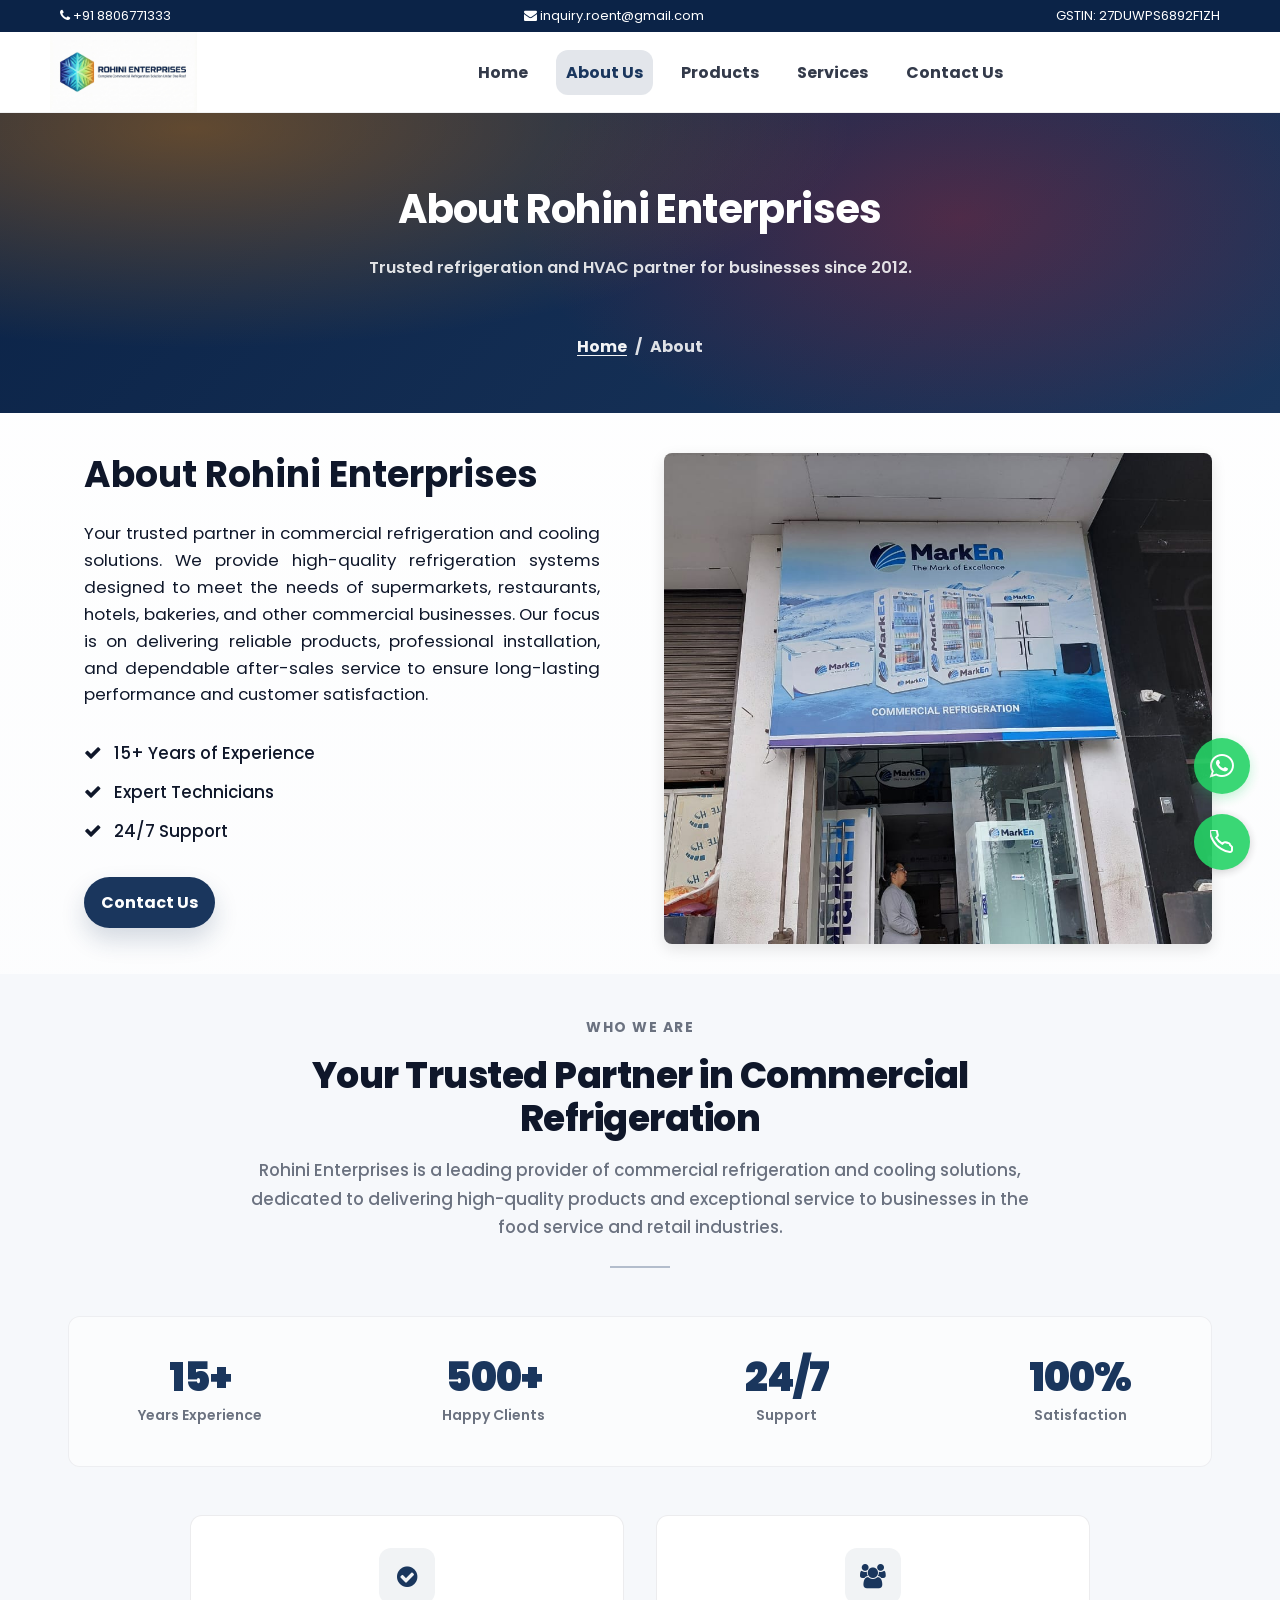
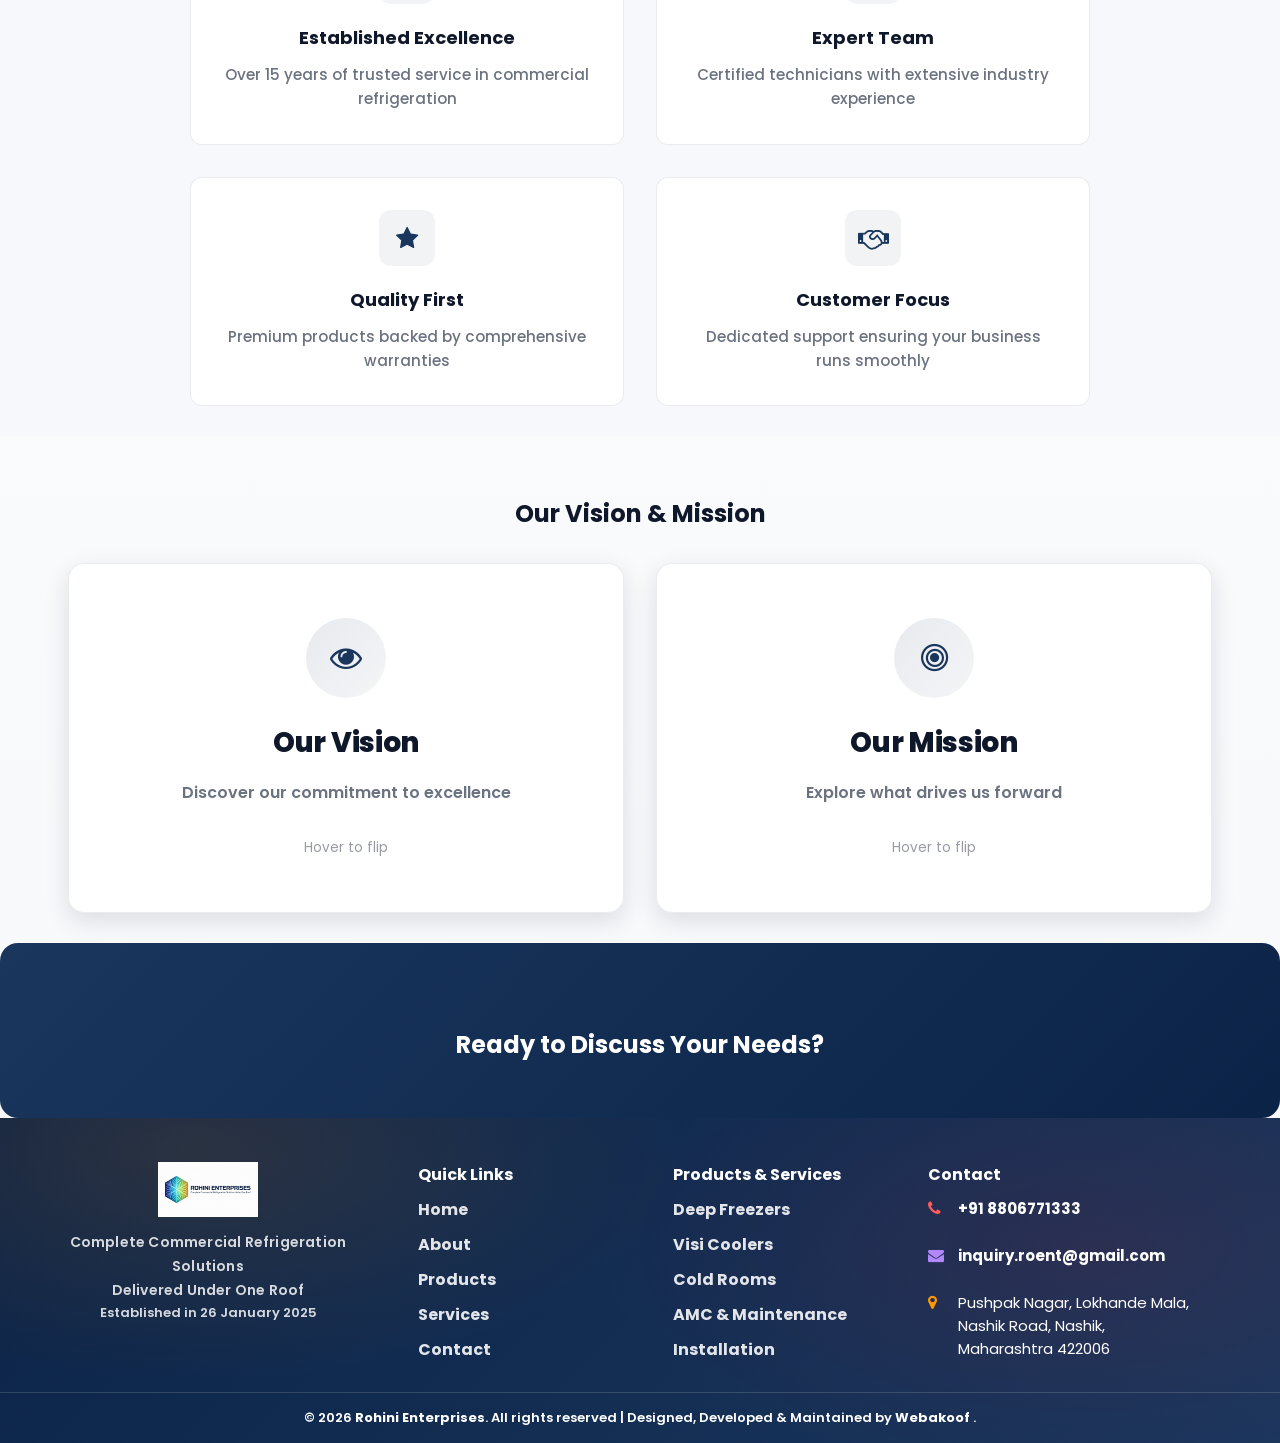
==== commit 3d88173a: "Initial project import" ====
--- a/about.html
+++ b/about.html
@@ -89,7 +89,7 @@
     <div class="about-grid">
       <div class="about-text">
         <h1 class="section-title">About Rohini Enterprises</h1>
-        <p>Your trusted partner in commercial refrigeration and cooling solutions, serving businesses across the region with reliable and efficient products.</p>
+        <p class="about-intro">Your trusted partner in commercial refrigeration and cooling solutions. We provide high-quality refrigeration systems designed to meet the needs of supermarkets, restaurants, hotels, bakeries, and other commercial businesses. Our focus is on delivering reliable products, professional installation, and dependable after-sales service to ensure long-lasting performance and customer satisfaction.</p>
         <div class="features-list">
           <p><i class="fa fa-check"></i> 15+ Years of Experience</p>
           <p><i class="fa fa-check"></i> Expert Technicians</p>
@@ -340,7 +340,10 @@
   </footer>
 
   <div class="floating" aria-label="Floating actions">
-    <a class="float-btn call" href="tel:+919999999999" aria-label="Call">
+    <a class="float-btn whatsapp" href="https://wa.me/918806771333" target="_blank" rel="noreferrer" aria-label="WhatsApp">
+      <i class="fa fa-whatsapp" aria-hidden="true"></i>
+    </a>
+    <a class="float-btn call" href="tel:+918806771333" aria-label="Call">
       <svg viewBox="0 0 24 24" fill="none" stroke="currentColor" stroke-width="2" stroke-linecap="round" stroke-linejoin="round" aria-hidden="true">
         <path d="M22 16.9v3a2 2 0 0 1-2.2 2 19.8 19.8 0 0 1-8.6-3.1A19.5 19.5 0 0 1 3.2 10.8 19.8 19.8 0 0 1 .1 2.2 2 2 0 0 1 2.1 0h3a2 2 0 0 1 2 1.7c.1.9.3 1.9.6 2.7a2 2 0 0 1-.5 2.1L6.1 7.6a16 16 0 0 0 6.3 6.3l1.1-1.1a2 2 0 0 1 2.1-.5c.9.3 1.8.5 2.7.6a2 2 0 0 1 1.7 2z" />
       </svg>
--- a/css/main.css
+++ b/css/main.css
@@ -939,28 +939,8 @@
   box-shadow: 0 2px 8px rgba(0, 0, 0, 0.15);
 }
 
-/* Phone call button */
-.float-btn.call {
-  background: #25D366;
-  border: none;
-  order: 2;
-  opacity: 0.9;
-  transition: all 0.3s ease;
-}
-
-.float-btn.call:hover {
-  opacity: 1;
-  transform: scale(1.05);
-  box-shadow: 0 6px 16px rgba(37, 211, 102, 0.4);
-}
-
-.float-btn.call svg {
-  stroke: #fff;
-  width: 24px;
-  height: 24px;
-}
-
 /* WhatsApp button */
+.float-btn.whatsapp,
 .whatsapp-toggle {
   background: #25D366;
   color: white;
@@ -971,15 +951,39 @@
   transition: all 0.3s ease;
 }
 
+.float-btn.whatsapp:hover,
 .whatsapp-toggle:hover {
   opacity: 1;
   transform: scale(1.05);
   box-shadow: 0 6px 16px rgba(37, 211, 102, 0.4);
 }
 
+.float-btn.whatsapp i,
 .whatsapp-toggle i {
   font-size: 28px;
   color: white;
+  line-height: 1;
+}
+
+/* Phone call button */
+.float-btn.call {
+  background: #25D366;
+  border: none;
+  order: 2;
+  opacity: 0.9;
+  transition: all 0.3s ease;
+}
+
+.float-btn.call:hover {
+  opacity: 1;
+  transform: scale(1.05);
+  box-shadow: 0 6px 16px rgba(37, 211, 102, 0.4);
+}
+
+.float-btn.call svg {
+  stroke: #fff;
+  width: 24px;
+  height: 24px;
 }
 
 /* Back to top button */
@@ -1015,6 +1019,7 @@
     height: 52px;
   }
   
+  .float-btn.whatsapp i,
   .whatsapp-toggle i {
     font-size: 26px;
   }
@@ -1367,15 +1372,16 @@
   display: grid;
   grid-template-columns: 1fr 1fr;
   gap: 3rem;
-  align-items: center;
+  align-items: start;
 }
 
 .about-text {
-  padding: 1rem;
+  padding: 0 1rem 1rem;
 }
 
 .about-text .section-title {
   text-align: left;
+  margin-top: 0;
   margin-bottom: 1.5rem;
   font-size: 2.25rem;
   line-height: 1.2;
@@ -1385,6 +1391,11 @@
   margin-bottom: 1.5rem;
   line-height: 1.6;
   font-size: 1.05rem;
+}
+
+.about-intro {
+  text-align: justify;
+  text-justify: inter-word;
 }
 
 .features-list {
@@ -1408,8 +1419,9 @@
   border-radius: 8px;
   overflow: hidden;
   box-shadow: 0 5px 15px rgba(0,0,0,0.1);
-  height: 100%;
-  min-height: 400px;
+  height: auto;
+  min-height: 0;
+  align-self: start;
 }
 
 .about-img img {
@@ -2697,4 +2709,4 @@
   .map-container {
     margin-top: 1rem;
   }
-}+}
